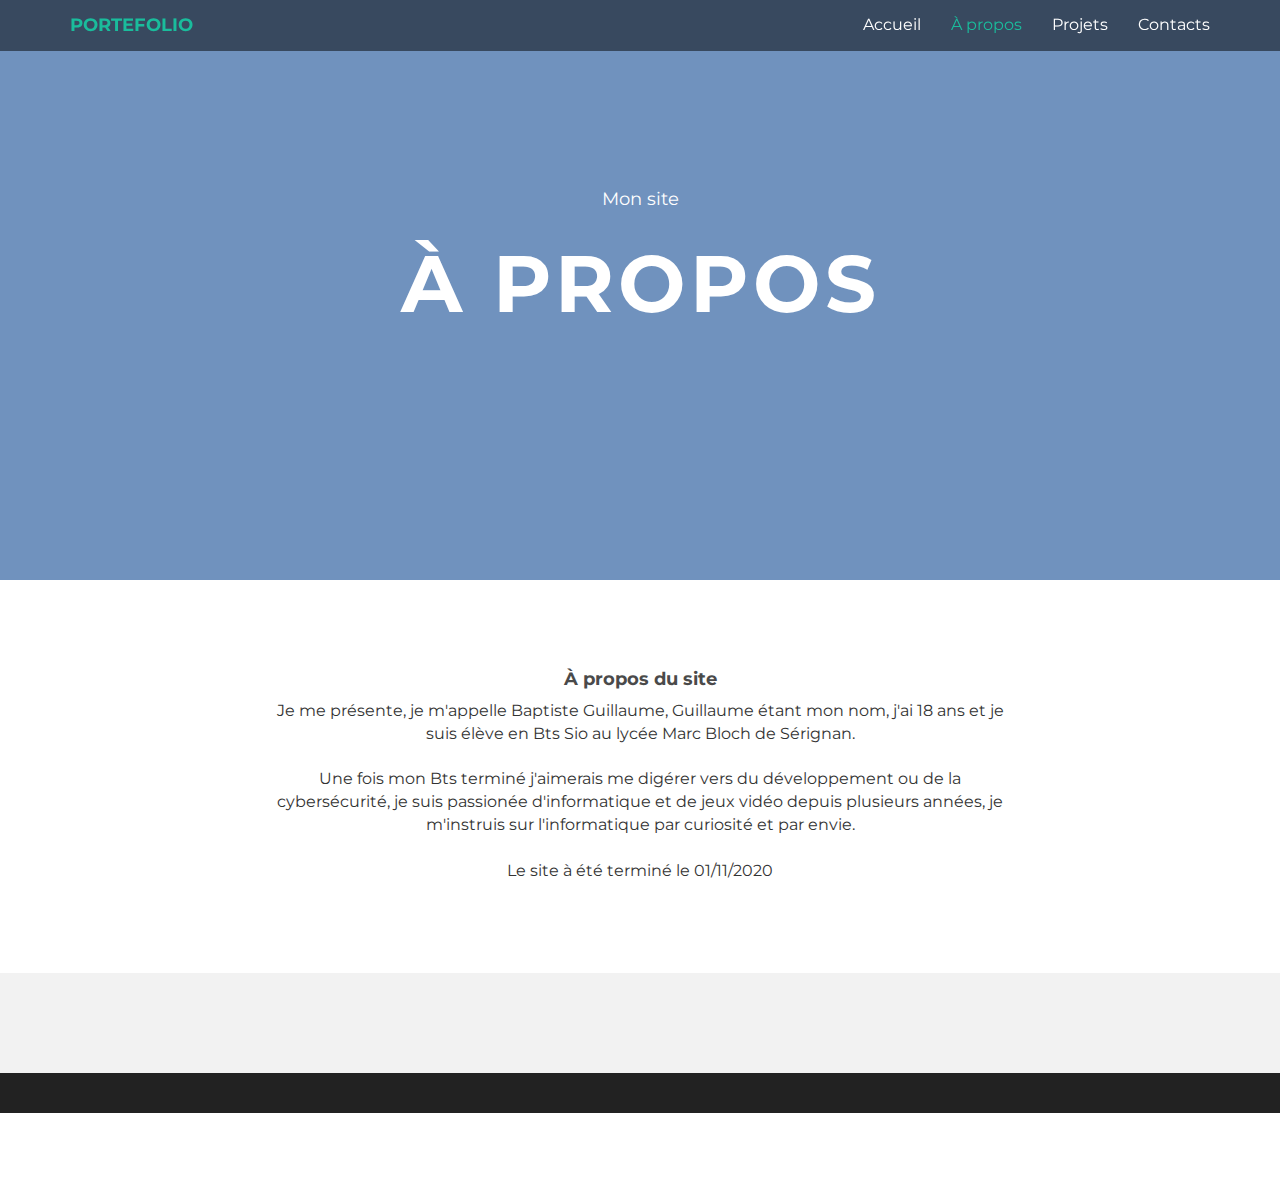
==== about.html @ b1ebcdac "Add files via upload" ====
<!DOCTYPE html>
<html lang="en">
<head>
  <meta charset="utf-8">
  <title>PorteFolio Guillaume Baptiste</title>
  <meta content="width=device-width, initial-scale=1.0" name="viewport">
  <meta content="" name="keywords">
  <meta content="" name="description">

  <!-- Favicons -->
  <link href="img/favicon.png" rel="icon">
  <link href="img/apple-touch-icon.png" rel="apple-touch-icon">

  <!-- Google Fonts -->
  <link href="https://fonts.googleapis.com/css?family=Montserrat:300,400,500,700" rel="stylesheet">

  <!-- Bootstrap CSS File -->
  <link href="lib/bootstrap/css/bootstrap.min.css" rel="stylesheet">

  <!-- Libraries CSS Files -->
  <link href="lib/font-awesome/css/font-awesome.min.css" rel="stylesheet">

  <!-- Main Stylesheet File -->
  <link href="css/style.css" rel="stylesheet">

</head>

<body>

  <!-- Static navbar -->
  <div class="navbar navbar-default navbar-fixed-top" role="navigation">
    <div class="container">
      <div class="navbar-header">
        <button type="button" class="navbar-toggle" data-toggle="collapse" data-target=".navbar-collapse">
            <span class="sr-only">Toggle navigation</span>
            <span class="icon-bar"></span>
            <span class="icon-bar"></span>
            <span class="icon-bar"></span>
          </button>
        <a class="navbar-brand" href="index.html">PORTEFOLIO</a>
      </div>
      <div class="navbar-collapse collapse">
        <ul class="nav navbar-nav navbar-right">
          <li><a href="index.html">Accueil</a></li>
          <li class="active"><a href="about.html">À propos</a></li>
          <li><a href="works.html" class="smoothscroll">Projets</a></li>
          <li><a href="contact.html" class="smoothscroll">Contacts</a></li>
        </ul>
      </div>
      <!--/.nav-collapse -->
    </div>
  </div>


  <div id="workwrap">
    <div class="container">
      <div class="row">
        <div class="col-lg-6 col-lg-offset-3">
          <h4>Mon site</h4>
          <h1>À PROPOS</h1>
        </div>
      </div>
    </div>
    <!-- /container -->
  </div>

  <section id="works"></section>
  <div class="container">
    <div class="row centered mt mb">
      <div class="col-lg-8 col-lg-offset-2">
        <h4>À propos du site</h4>
        <p>Je me présente, je m'appelle Baptiste Guillaume, Guillaume étant mon nom, j'ai 18 ans et je suis élève en Bts Sio au lycée Marc Bloch de Sérignan. <br>
		<br>
		Une fois mon Bts terminé j'aimerais me digérer vers du développement ou de la cybersécurité, je suis passionée d'informatique et de jeux vidéo depuis plusieurs années, je m'instruis sur l'informatique par curiosité et par envie. 
		<br>
		<br>
		Le site à été terminé le 01/11/2020</p>
      </div>
    </div>
  </div>

  <div id="social">
    <div class="container">
      <div class="row centered">
        

      </div>
    </div>
  </div>

  <div id="copyrights">
    <div class="container">
      
      </div>
    </div>
  </div>
  <!-- / copyrights -->

  <!-- JavaScript Libraries -->
  <script src="lib/jquery/jquery.min.js"></script>
  <script src="lib/bootstrap/js/bootstrap.min.js"></script>
  <script src="lib/php-mail-form/validate.js"></script>
  <script src="lib/easing/easing.min.js"></script>

  <!-- Template Main Javascript File -->
  <script src="js/main.js"></script>

</body>
</html>
---- css/style.css ----
/**
* Template Name: Instant
* Template URL: https://templatemag.com/instant-bootstrap-personal-template/
* Author: TemplateMag.com
* License: https://templatemag.com/license/
*/

/* ==========================================================================
   Base Styles, Bootstrap Modifications & Fonts Import
   ========================================================================== */


::-moz-selection {
    background: #f2c2c9;
    color: #a4003a;
    text-shadow: none;
}

::selection {
    background: #16a085;
    color: #a4003a;
    text-shadow: none;
}

/*
 * A better looking default horizontal rule
 */

 hr {
    display: block;
    height: 1px;
    border: 0;
    border-top: 1px solid #ccc;
    margin: 1em 0;
    padding: 0;
}

.centered {
	text-align: center
}

.mt {
	margin-top: 80px;
}

.mb {
	margin-bottom: 80px;
}

/* ==========================================================================
   General styles
   ========================================================================== */


body {
    font-family: 'Montserrat', sans-serif;
    font-weight: 400;
    font-size: 16px;

    -webkit-font-smoothing: antialiased;
    -webkit-overflow-scrolling: touch;
}

h1, h2, h3, h4, h5, h6 {
	font-weight: 700;
    color: #4a4a4a;
}


.navbar-brand {
	font-weight: 700;
}

.navbar-default .navbar-brand, .navbar-default .navbar-brand:hover {
	color: #1abc9c;
}

.navbar-default {
	border-color: transparent;
  background-color: rgba(0, 0, 0, 0.5);
}

.navbar-default .navbar-nav > .active > a, .navbar-default .navbar-nav > .active > a:hover, .navbar-default .navbar-nav > .active > a:focus {
	color: #1abc9c;
	background-color: transparent;
}

.navbar-default .navbar-nav > li > a {
	color: #fff;
}

.navbar-default .navbar-nav > li > a:hover, .navbar-default .navbar-nav > li > a:focus {
	color: #1abc9c;
}

.navbar-default .navbar-toggle {
  border: none;
  border-color: #fff;
}

.navbar-default .navbar-toggle:hover {
  background: #666;
}

.navbar-default .navbar-toggle .icon-bar {
  background-color: #fff;
}
/* ==========================================================================
   Wrap Sections
   ========================================================================== */

#headerwrap {
	background: url(../img/back.jpg) no-repeat center top;
	margin-top: -70px;
	padding-top: 250px;
	text-align:center;
	background-attachment: relative;
	background-position: center center;
	min-height: 650px;
	width: 100%;

    -webkit-background-size: 100%;
    -moz-background-size: 100%;
    -o-background-size: 100%;
    background-size: 100%;

    -webkit-background-size: cover;
    -moz-background-size: cover;
    -o-background-size: cover;
    background-size: cover;
}

#headerwrap h1 {
	color:#ffffff;
	padding-top: 10px;
	padding-bottom: 20px;
	letter-spacing: 4px;
	font-size: 80px;
	font-weight: bold;
}

#headerwrap h4 {
	font-weight: 400;
	color: #ffffff
}

@media (max-width: 768px) {
  #headerwrap {
    padding-top: 180px;
  }
}

#social {
	padding-top: 50px;
	padding-bottom: 50px;
	background-color: #f2f2f2;
}

#social i {
	font-size: 40px;
	color: #4a4a4a
}

#social i:hover {
	color: #1abc9c
}

#footerwrap {
	padding-top: 70px;
	padding-bottom: 50px;
	background-color: #2f2f2f;
}

#footerwrap p {
	color: #f2f2f2;
	margin-left: 10px;
}

#workwrap {
	background: url(../img/work.jpg) no-repeat center top;
	margin-top: -70px;
	padding-top: 250px;
	text-align:center;
	background-attachment: relative;
	background-position: center center;
	min-height: 650px;
	width: 100%;

    -webkit-background-size: 100%;
    -moz-background-size: 100%;
    -o-background-size: 100%;
    background-size: 100%;

    -webkit-background-size: cover;
    -moz-background-size: cover;
    -o-background-size: cover;
    background-size: cover;
}

#workwrap h1 {
	color:#ffffff;
	padding-top: 10px;
	padding-bottom: 20px;
	letter-spacing: 4px;
	font-size: 80px;
	font-weight: bold;
}

#workwrap h4 {
	font-weight: 400;
	color: #ffffff
}

#aboutwrap {
	background: url(../img/about.jpg) no-repeat center top;
	margin-top: -70px;
	padding-top: 250px;
	text-align:center;
	background-attachment: relative;
	background-position: center center;
	min-height: 550px;
	width: 100%;

    -webkit-background-size: 100%;
    -moz-background-size: 100%;
    -o-background-size: 100%;
    background-size: 100%;

    -webkit-background-size: cover;
    -moz-background-size: cover;
    -o-background-size: cover;
    background-size: cover;
}


/* Gallery */
.gallery {
	margin-top: 30px;
}

.gallery img:hover {
	opacity: 0.4;
}


/* Contact Form */

#contactwrap {
	background: url(../img/contact.jpg) no-repeat center top;
	margin-top: -70px;
	padding-top: 250px;
	text-align:center;
	background-attachment: relative;
	background-position: center center;
	min-height: 650px;
	width: 100%;
  background-size: 100%;
  background-size: cover;
}

#contactwrap h1 {
	color:#ffffff;
	padding-top: 10px;
	padding-bottom: 20px;
	letter-spacing: 4px;
	font-size: 60px;
	font-weight: bold;
}

#contactwrap h4 {
	font-weight: 400;
	color: #ffffff
}

#contact {
  padding: 40px 0;
}

#contact h2 {
  font-size: 36px;
  margin-bottom: 30px;
}

.contact-form label {
   color: #999;
}

.contact-form input, .contact-form textarea {
  padding: 10px 12px;
  border-radius: 0;
  box-shadow: none;
  font-size: 14px;
  height: auto;
}

.contact-form .form-send {
  text-align: center;
}

.contact-form .form-send button  {
  background: #1abc9c;
  border: 0;
  padding: 14px 40px;
  color: #fff;
  transition: 0.4s;
  cursor: pointer;
  font-size: 16px;
  margin-top: 15px;
}

.contact-form .form-send button:hover {
  background: #2addb9;
}

.contact-form .validate {
  display: none;
  color: red;
  margin: 0 0 15px 0;
  font-weight: 400;
  font-size: 13px;
}

.contact-form .loading {
  display: none;
  color: #555;
  background: #fff;
  text-align: center;
  padding: 15px;
  margin: 15px 0;
}

.contact-form .loading:before {
  content: "";
  display: inline-block;
  border-radius: 50%;
  width: 24px;
  height: 24px;
  border: 3px solid #18d26e;
  border-top-color: #eee;
  -webkit-animation: animate-loading 1s linear infinite;
  animation: animate-loading 1s linear infinite;
}

@-webkit-keyframes animate-loading {
  0% {
    -webkit-transform: rotate(0deg);
    transform: rotate(0deg);
  }

  100% {
    -webkit-transform: rotate(360deg);
    transform: rotate(360deg);
  }
}

@keyframes animate-loading {
  0% {
    -webkit-transform: rotate(0deg);
    transform: rotate(0deg);
  }

  100% {
    -webkit-transform: rotate(360deg);
    transform: rotate(360deg);
  }
}

.contact-form .error-message {
  display: none;
  color: #fff;
  background: #ed3c0d;
  text-align: center;
  padding: 15px;
  font-weight: 600;
  margin: 15px 0;
}

.contact-form .sent-message {
  display: none;
  color: #fff;
  background: #18d26e;
  text-align: center;
  padding: 15px;
  font-weight: 600;
  margin: 15px 0;
}

/* Copyrights */

#copyrights {
  background: #222222;
  padding: 20px 0;
  text-align: center;
}

#copyrights p {
  margin-bottom: 5px;
  color: #fff;
}

#copyrights a {
  color: #1abc9c;
}

.credits {
  color: #999;
}
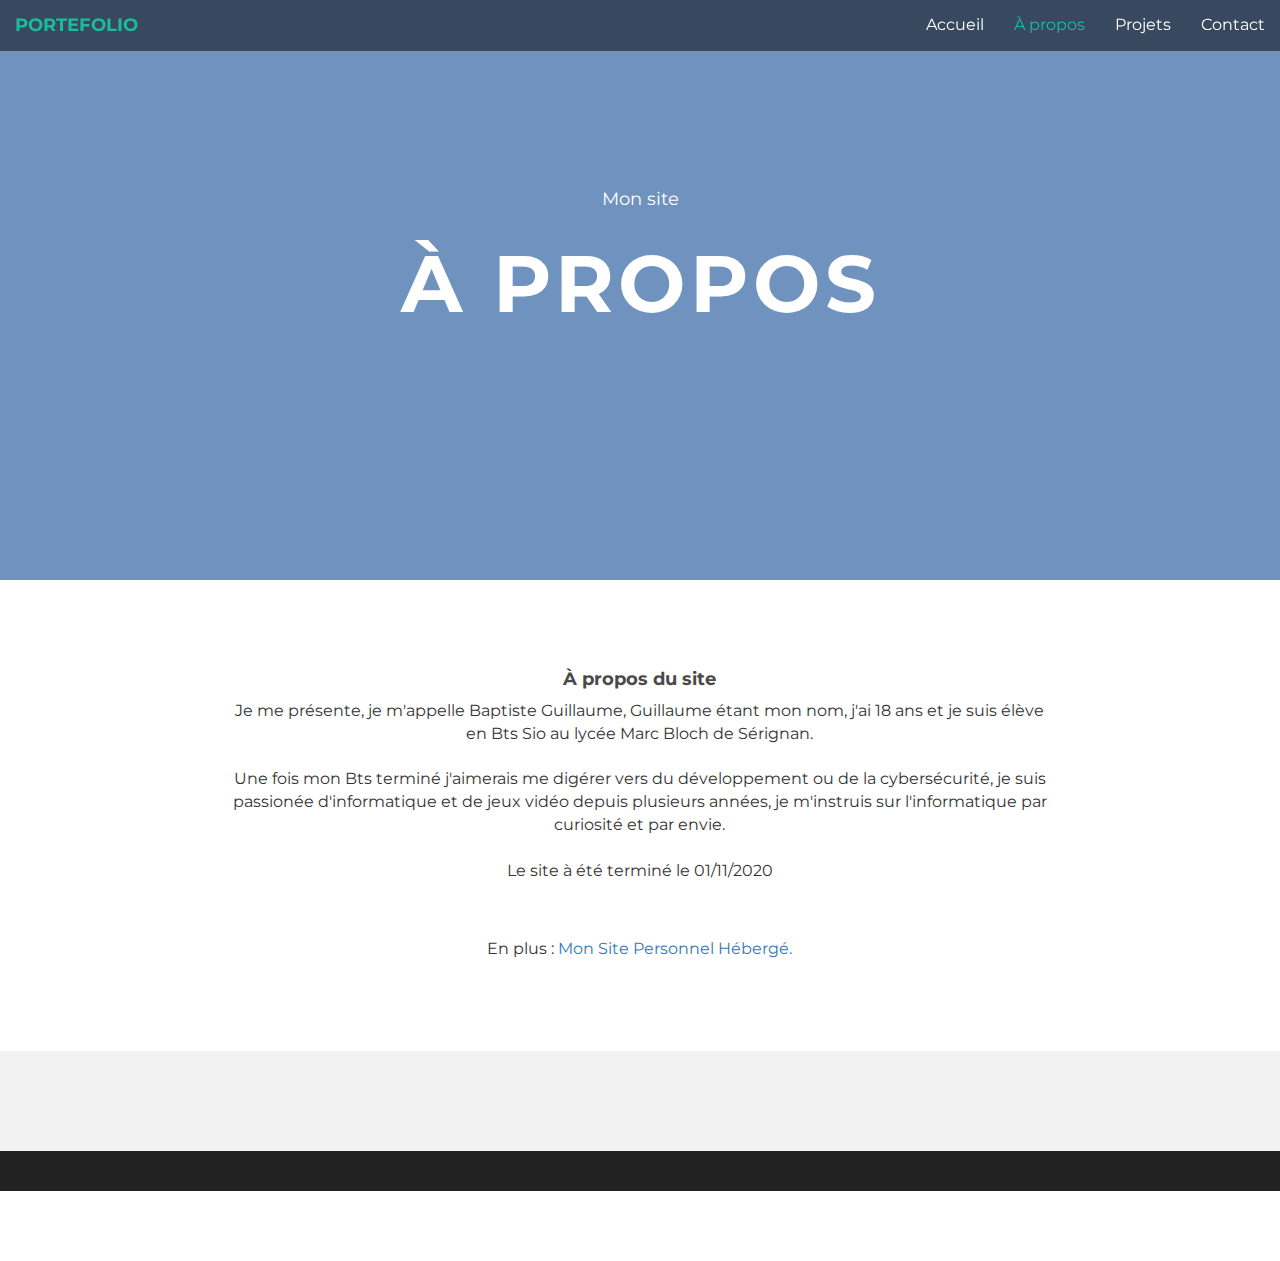
==== commit 9aa07b55: "Add files via upload" ====
--- a/about.html
+++ b/about.html
@@ -44,7 +44,7 @@
           <li><a href="index.html">Accueil</a></li>
           <li class="active"><a href="about.html">À propos</a></li>
           <li><a href="works.html" class="smoothscroll">Projets</a></li>
-          <li><a href="contact.html" class="smoothscroll">Contacts</a></li>
+          <li><a href="contact.html" class="smoothscroll">Contact</a></li>
         </ul>
       </div>
       <!--/.nav-collapse -->
@@ -75,6 +75,9 @@
 		<br>
 		<br>
 		Le site à été terminé le 01/11/2020</p>
+		<br>
+		<br>
+		<p>En plus : <a href="https://yso8.github.io/guillaumeportefolio.github.io/index.html"> Mon Site Personnel Hébergé. </a></p> 
       </div>
     </div>
   </div>
--- a/css/style.css
+++ b/css/style.css
@@ -405,3 +405,115 @@
 .credits {
   color: #999;
 }
+
+html, body { background: #ffffff url("https://codepen.io/images/classy_fabric.png"); }
+
+.slides {
+    padding: 0;
+    width: 1280px;
+    height: 720px;
+    display: block;
+    margin: 0 auto;
+    position: relative;
+}
+
+.slides * {
+    user-select: none;
+    -ms-user-select: none;
+    -moz-user-select: none;
+    -khtml-user-select: none;
+    -webkit-user-select: none;
+    -webkit-touch-callout: none;
+}
+
+.slides input { display: none; }
+
+.slide-container { display: block; }
+
+.slide {
+    top: 0;
+    opacity: 0;
+    width: 1280px;
+    height: 720px;
+    display: block;
+    position: absolute;
+
+    transform: scale(0);
+
+    transition: all .7s ease-in-out;
+}
+
+.slide img {
+    width: 100%;
+    height: 100%;
+}
+
+.nav label {
+    width: 200px;
+    height: 100%;
+    display: none;
+    position: absolute;
+
+    opacity: 0;
+    z-index: 9;
+    cursor: pointer;
+
+    transition: opacity .2s;
+
+    color: #777777;
+    font-size: 156pt;
+    text-align: center;
+    line-height: 650px;
+    font-family: "Varela Round", sans-serif;
+    background-color: rgba(255, 255, 255, .3);
+    text-shadow: 0px 0px 15px rgb(119, 119, 119);
+}
+
+.slide:hover + .nav label { opacity: 0.5; }
+
+.nav label:hover { opacity: 1; }
+
+.nav .next { right: 0; }
+
+input:checked + .slide-container  .slide {
+    opacity: 1;
+
+    transform: scale(1);
+
+    transition: opacity 1s ease-in-out;
+}
+
+input:checked + .slide-container .nav label { display: block; }
+
+.nav-dots {
+  width: 100%;
+  bottom: 9px;
+  height: 11px;
+  display: block;
+  position: absolute;
+  text-align: center;
+}
+
+.nav-dots .nav-dot {
+  top: -5px;
+  width: 11px;
+  height: 11px;
+  margin: 0 4px;
+  position: relative;
+  border-radius: 100%;
+  display: inline-block;
+  background-color: rgba(0, 0, 0, 0.6);
+}
+
+.nav-dots .nav-dot:hover {
+  cursor: pointer;
+  background-color: rgba(0, 0, 0, 0.8);
+}
+
+input#img-1:checked ~ .nav-dots label#img-dot-1,
+input#img-2:checked ~ .nav-dots label#img-dot-2,
+input#img-3:checked ~ .nav-dots label#img-dot-3,
+input#img-4:checked ~ .nav-dots label#img-dot-4,
+input#img-5:checked ~ .nav-dots label#img-dot-5 {
+  background: rgba(0, 0, 0, 0.8);
+}